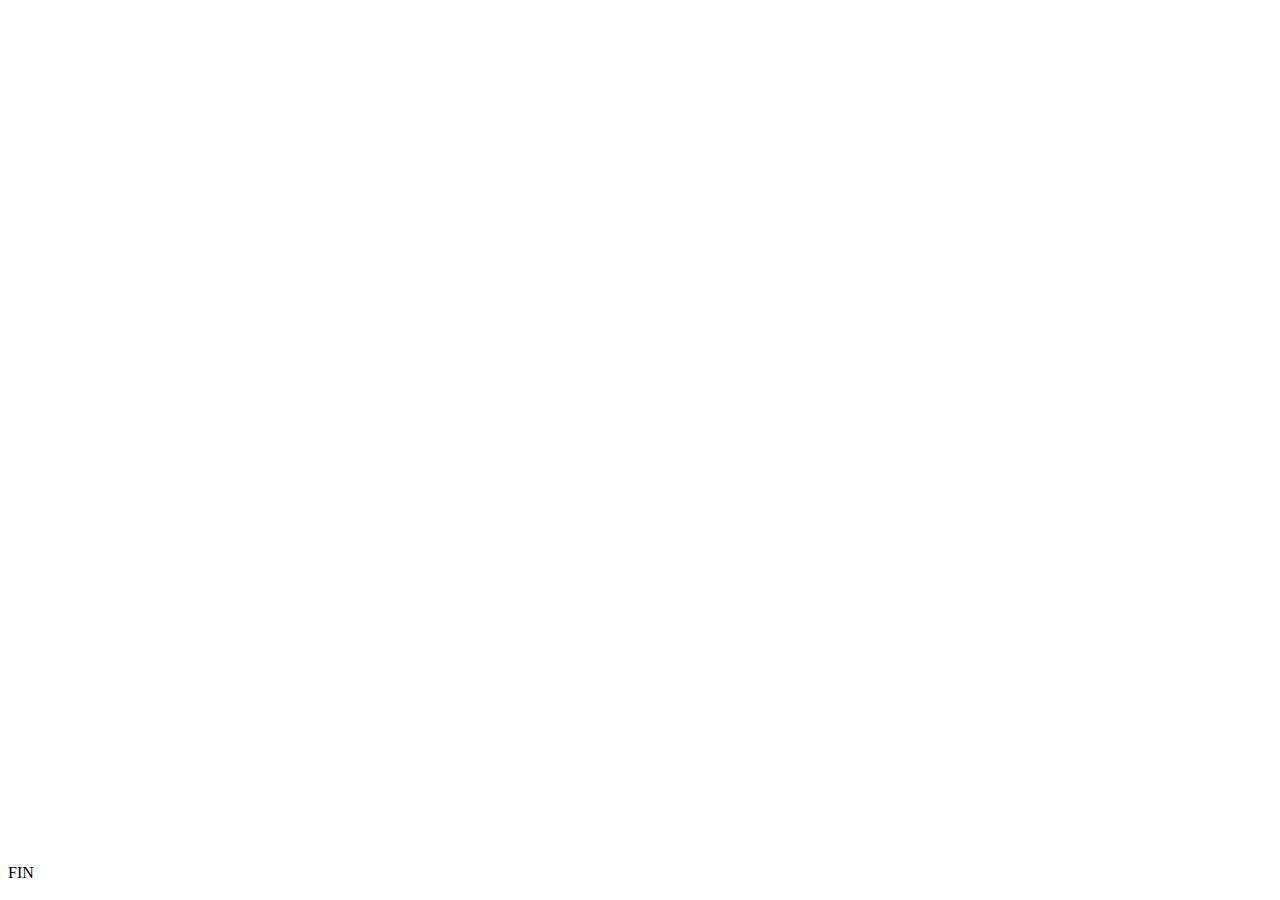
==== datosExploratorios.html @ e4d14ca7 "datos exploratorios" ====
<!DOCTYPE html>
<html>
<head>
  <meta charset="utf-8">
  <meta name="viewport" content="width=device-width">
  <title>JS Bin</title>
</head>
<body>
<div class="flourish-embed flourish-chart" data-src="visualisation/9457059"><script src="https://public.flourish.studio/resources/embed.js"></script></div>
  <div class="flourish-embed flourish-chart" data-src="visualisation/9457242"><script src="https://public.flourish.studio/resources/embed.js"></script></div>
  <iframe title="GE en el tiempo" aria-label="Column Chart" id="datawrapper-chart-DN7m6" src="https://datawrapper.dwcdn.net/DN7m6/1/" scrolling="no" frameborder="0" style="width: 0; min-width: 100% !important; border: none;" height="414"></iframe><script type="text/javascript">!function(){"use strict";window.addEventListener("message",(function(e){if(void 0!==e.data["datawrapper-height"]){var t=document.querySelectorAll("iframe");for(var a in e.data["datawrapper-height"])for(var r=0;r<t.length;r++){if(t[r].contentWindow===e.source)t[r].style.height=e.data["datawrapper-height"][a]+"px"}}}))}();
  </script>
  <iframe title="GE vs GF" aria-label="Interactive line chart" id="datawrapper-chart-3vJqE" src="https://datawrapper.dwcdn.net/3vJqE/1/" scrolling="no" frameborder="0" style="width: 0; min-width: 100% !important; border: none;" height="400"></iframe><script type="text/javascript">!function(){"use strict";window.addEventListener("message",(function(e){if(void 0!==e.data["datawrapper-height"]){var t=document.querySelectorAll("iframe");for(var a in e.data["datawrapper-height"])for(var r=0;r<t.length;r++){if(t[r].contentWindow===e.source)t[r].style.height=e.data["datawrapper-height"][a]+"px"}}}))}();
  </script>
  <div class='tableauPlaceholder' id='viz1650649063774' style='position: relative'><noscript><a href='#'><img alt='Porcentaje de Derrotas ' src='https:&#47;&#47;public.tableau.com&#47;static&#47;images&#47;Po&#47;PorcentajesdeDerrotas&#47;Sheet6&#47;1_rss.png' style='border: none' /></a></noscript><object class='tableauViz'  style='display:none;'><param name='host_url' value='https%3A%2F%2Fpublic.tableau.com%2F' /> <param name='embed_code_version' value='3' /> <param name='site_root' value='' /><param name='name' value='PorcentajesdeDerrotas&#47;Sheet6' /><param name='tabs' value='no' /><param name='toolbar' value='yes' /><param name='static_image' value='https:&#47;&#47;public.tableau.com&#47;static&#47;images&#47;Po&#47;PorcentajesdeDerrotas&#47;Sheet6&#47;1.png' /> <param name='animate_transition' value='yes' /><param name='display_static_image' value='yes' /><param name='display_spinner' value='yes' /><param name='display_overlay' value='yes' /><param name='display_count' value='yes' /><param name='language' value='es-ES' /></object></div>                <script type='text/javascript'>                    var divElement = document.getElementById('viz1650649063774');                    var vizElement = divElement.getElementsByTagName('object')[0];                    vizElement.style.width='100%';vizElement.style.height=(divElement.offsetWidth*0.75)+'px';                    var scriptElement = document.createElement('script');                    scriptElement.src = 'https://public.tableau.com/javascripts/api/viz_v1.js';                    vizElement.parentNode.insertBefore(scriptElement, vizElement);                </script>
  <div class='tableauPlaceholder' id='viz1650649112681' style='position: relative'><noscript><a href='#'><img alt='Porcentajes de Victorias ' src='https:&#47;&#47;public.tableau.com&#47;static&#47;images&#47;Po&#47;PorcentajesdeVictorias&#47;Sheet5&#47;1_rss.png' style='border: none' /></a></noscript><object class='tableauViz'  style='display:none;'><param name='host_url' value='https%3A%2F%2Fpublic.tableau.com%2F' /> <param name='embed_code_version' value='3' /> <param name='site_root' value='' /><param name='name' value='PorcentajesdeVictorias&#47;Sheet5' /><param name='tabs' value='no' /><param name='toolbar' value='yes' /><param name='static_image' value='https:&#47;&#47;public.tableau.com&#47;static&#47;images&#47;Po&#47;PorcentajesdeVictorias&#47;Sheet5&#47;1.png' /> <param name='animate_transition' value='yes' /><param name='display_static_image' value='yes' /><param name='display_spinner' value='yes' /><param name='display_overlay' value='yes' /><param name='display_count' value='yes' /><param name='language' value='es-ES' /></object></div>                <script type='text/javascript'>                    var divElement = document.getElementById('viz1650649112681');                    var vizElement = divElement.getElementsByTagName('object')[0];                    vizElement.style.width='100%';vizElement.style.height=(divElement.offsetWidth*0.75)+'px';                    var scriptElement = document.createElement('script');                    scriptElement.src = 'https://public.tableau.com/javascripts/api/viz_v1.js';                    vizElement.parentNode.insertBefore(scriptElement, vizElement);                </script>
  <div class='tableauPlaceholder' id='viz1650649136864' style='position: relative'><noscript><a href='#'><img alt='Porcentaje de Resultados ' src='https:&#47;&#47;public.tableau.com&#47;static&#47;images&#47;Po&#47;PorcentajesdeResultados&#47;Sheet4&#47;1_rss.png' style='border: none' /></a></noscript><object class='tableauViz'  style='display:none;'><param name='host_url' value='https%3A%2F%2Fpublic.tableau.com%2F' /> <param name='embed_code_version' value='3' /> <param name='site_root' value='' /><param name='name' value='PorcentajesdeResultados&#47;Sheet4' /><param name='tabs' value='no' /><param name='toolbar' value='yes' /><param name='static_image' value='https:&#47;&#47;public.tableau.com&#47;static&#47;images&#47;Po&#47;PorcentajesdeResultados&#47;Sheet4&#47;1.png' /> <param name='animate_transition' value='yes' /><param name='display_static_image' value='yes' /><param name='display_spinner' value='yes' /><param name='display_overlay' value='yes' /><param name='display_count' value='yes' /><param name='language' value='es-ES' /></object></div>                <script type='text/javascript'>                    var divElement = document.getElementById('viz1650649136864');                    var vizElement = divElement.getElementsByTagName('object')[0];                    vizElement.style.width='100%';vizElement.style.height=(divElement.offsetWidth*0.75)+'px';                    var scriptElement = document.createElement('script');                    scriptElement.src = 'https://public.tableau.com/javascripts/api/viz_v1.js';                    vizElement.parentNode.insertBefore(scriptElement, vizElement);                </script>
  <div class='tableauPlaceholder' id='viz1650649145135' style='position: relative'><noscript><a href='#'><img alt='Resultados vs Equipos ' src='https:&#47;&#47;public.tableau.com&#47;static&#47;images&#47;Re&#47;ResultadosvsEquipos&#47;Sheet3&#47;1_rss.png' style='border: none' /></a></noscript><object class='tableauViz'  style='display:none;'><param name='host_url' value='https%3A%2F%2Fpublic.tableau.com%2F' /> <param name='embed_code_version' value='3' /> <param name='site_root' value='' /><param name='name' value='ResultadosvsEquipos&#47;Sheet3' /><param name='tabs' value='no' /><param name='toolbar' value='yes' /><param name='static_image' value='https:&#47;&#47;public.tableau.com&#47;static&#47;images&#47;Re&#47;ResultadosvsEquipos&#47;Sheet3&#47;1.png' /> <param name='animate_transition' value='yes' /><param name='display_static_image' value='yes' /><param name='display_spinner' value='yes' /><param name='display_overlay' value='yes' /><param name='display_count' value='yes' /><param name='language' value='es-ES' /></object></div>                <script type='text/javascript'>                    var divElement = document.getElementById('viz1650649145135');                    var vizElement = divElement.getElementsByTagName('object')[0];                    vizElement.style.width='100%';vizElement.style.height=(divElement.offsetWidth*0.75)+'px';                    var scriptElement = document.createElement('script');                    scriptElement.src = 'https://public.tableau.com/javascripts/api/viz_v1.js';                    vizElement.parentNode.insertBefore(scriptElement, vizElement);                </script>
  <div class='tableauPlaceholder' id='viz1650649152016' style='position: relative'><noscript><a href='#'><img alt='Frecuencia de GF y GE ' src='https:&#47;&#47;public.tableau.com&#47;static&#47;images&#47;Fr&#47;FrecuenciadeGFyGE&#47;Sheet2&#47;1_rss.png' style='border: none' /></a></noscript><object class='tableauViz'  style='display:none;'><param name='host_url' value='https%3A%2F%2Fpublic.tableau.com%2F' /> <param name='embed_code_version' value='3' /> <param name='site_root' value='' /><param name='name' value='FrecuenciadeGFyGE&#47;Sheet2' /><param name='tabs' value='no' /><param name='toolbar' value='yes' /><param name='static_image' value='https:&#47;&#47;public.tableau.com&#47;static&#47;images&#47;Fr&#47;FrecuenciadeGFyGE&#47;Sheet2&#47;1.png' /> <param name='animate_transition' value='yes' /><param name='display_static_image' value='yes' /><param name='display_spinner' value='yes' /><param name='display_overlay' value='yes' /><param name='display_count' value='yes' /><param name='language' value='es-ES' /></object></div>                <script type='text/javascript'>                    var divElement = document.getElementById('viz1650649152016');                    var vizElement = divElement.getElementsByTagName('object')[0];                    vizElement.style.width='100%';vizElement.style.height=(divElement.offsetWidth*0.75)+'px';                    var scriptElement = document.createElement('script');                    scriptElement.src = 'https://public.tableau.com/javascripts/api/viz_v1.js';                    vizElement.parentNode.insertBefore(scriptElement, vizElement);                </script>
  <br />
  <div>
    <p>FIN</p>
  </div>
</body>
</html>
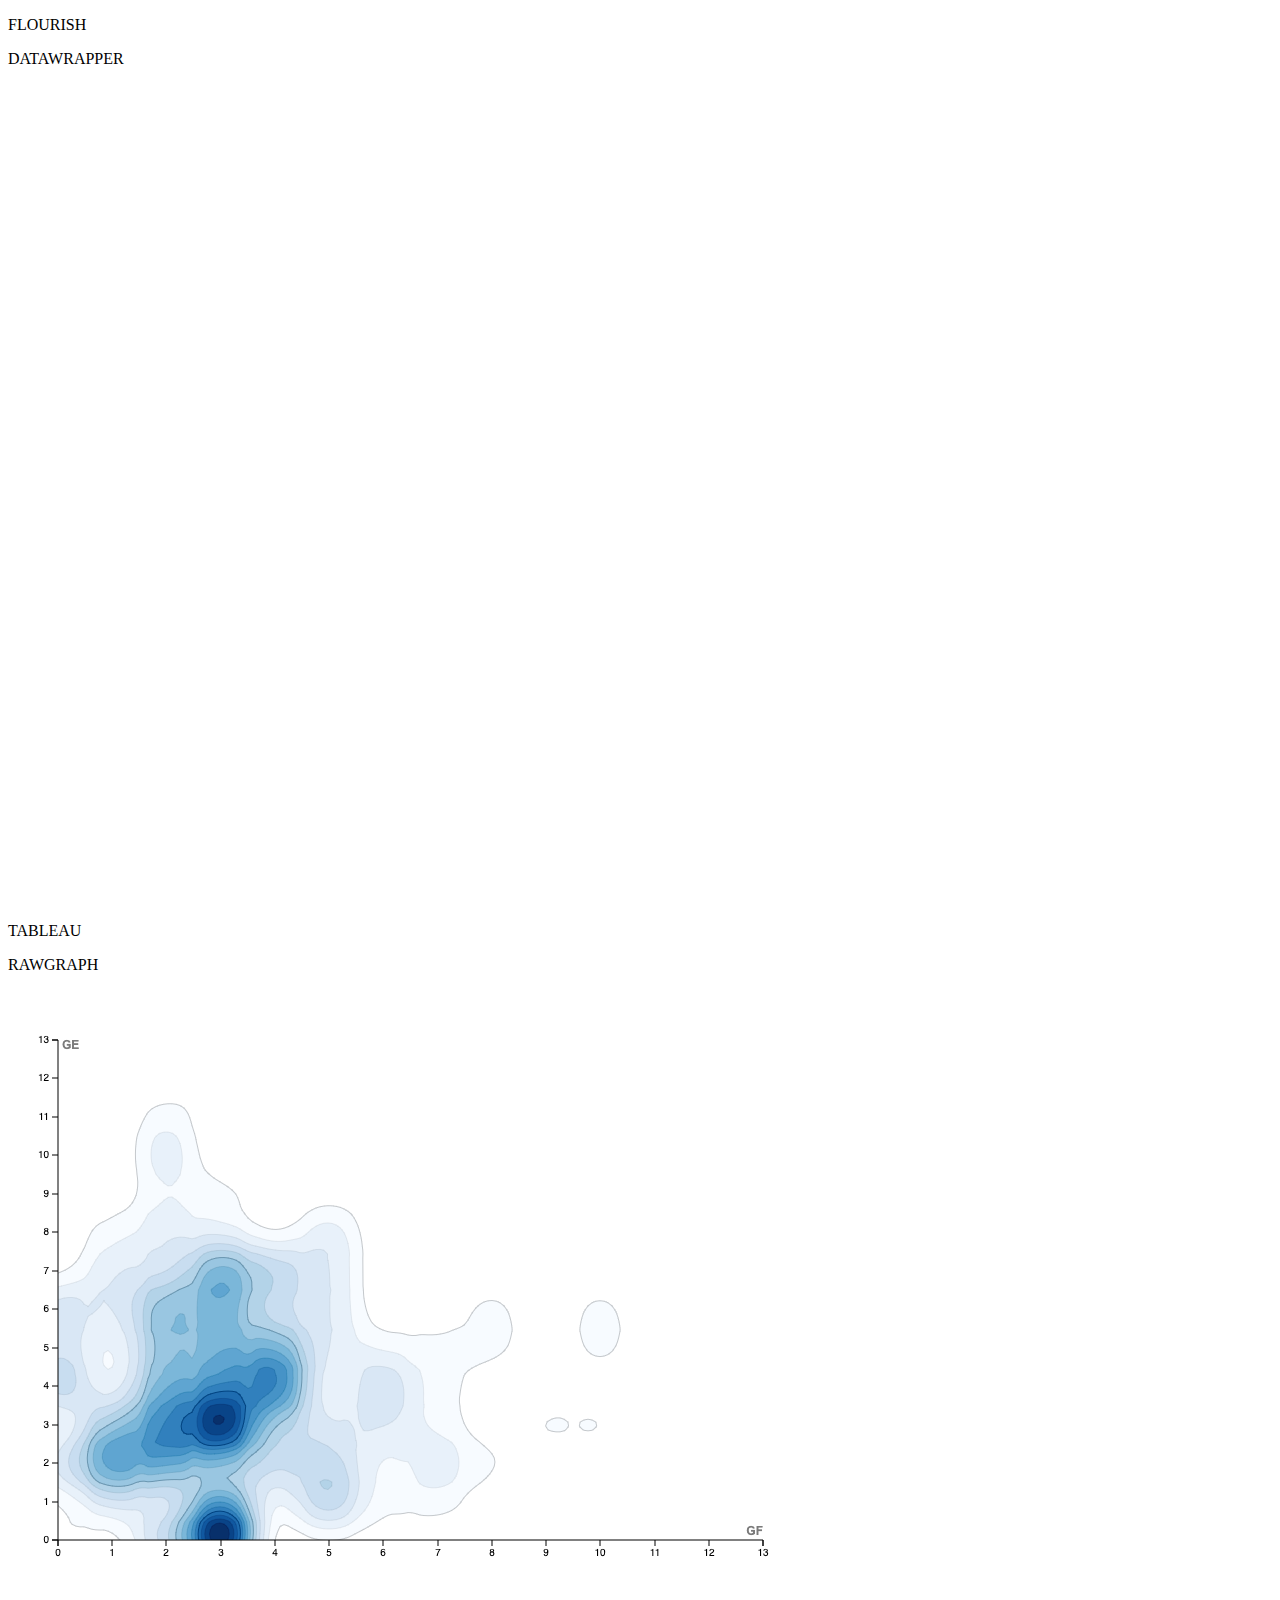
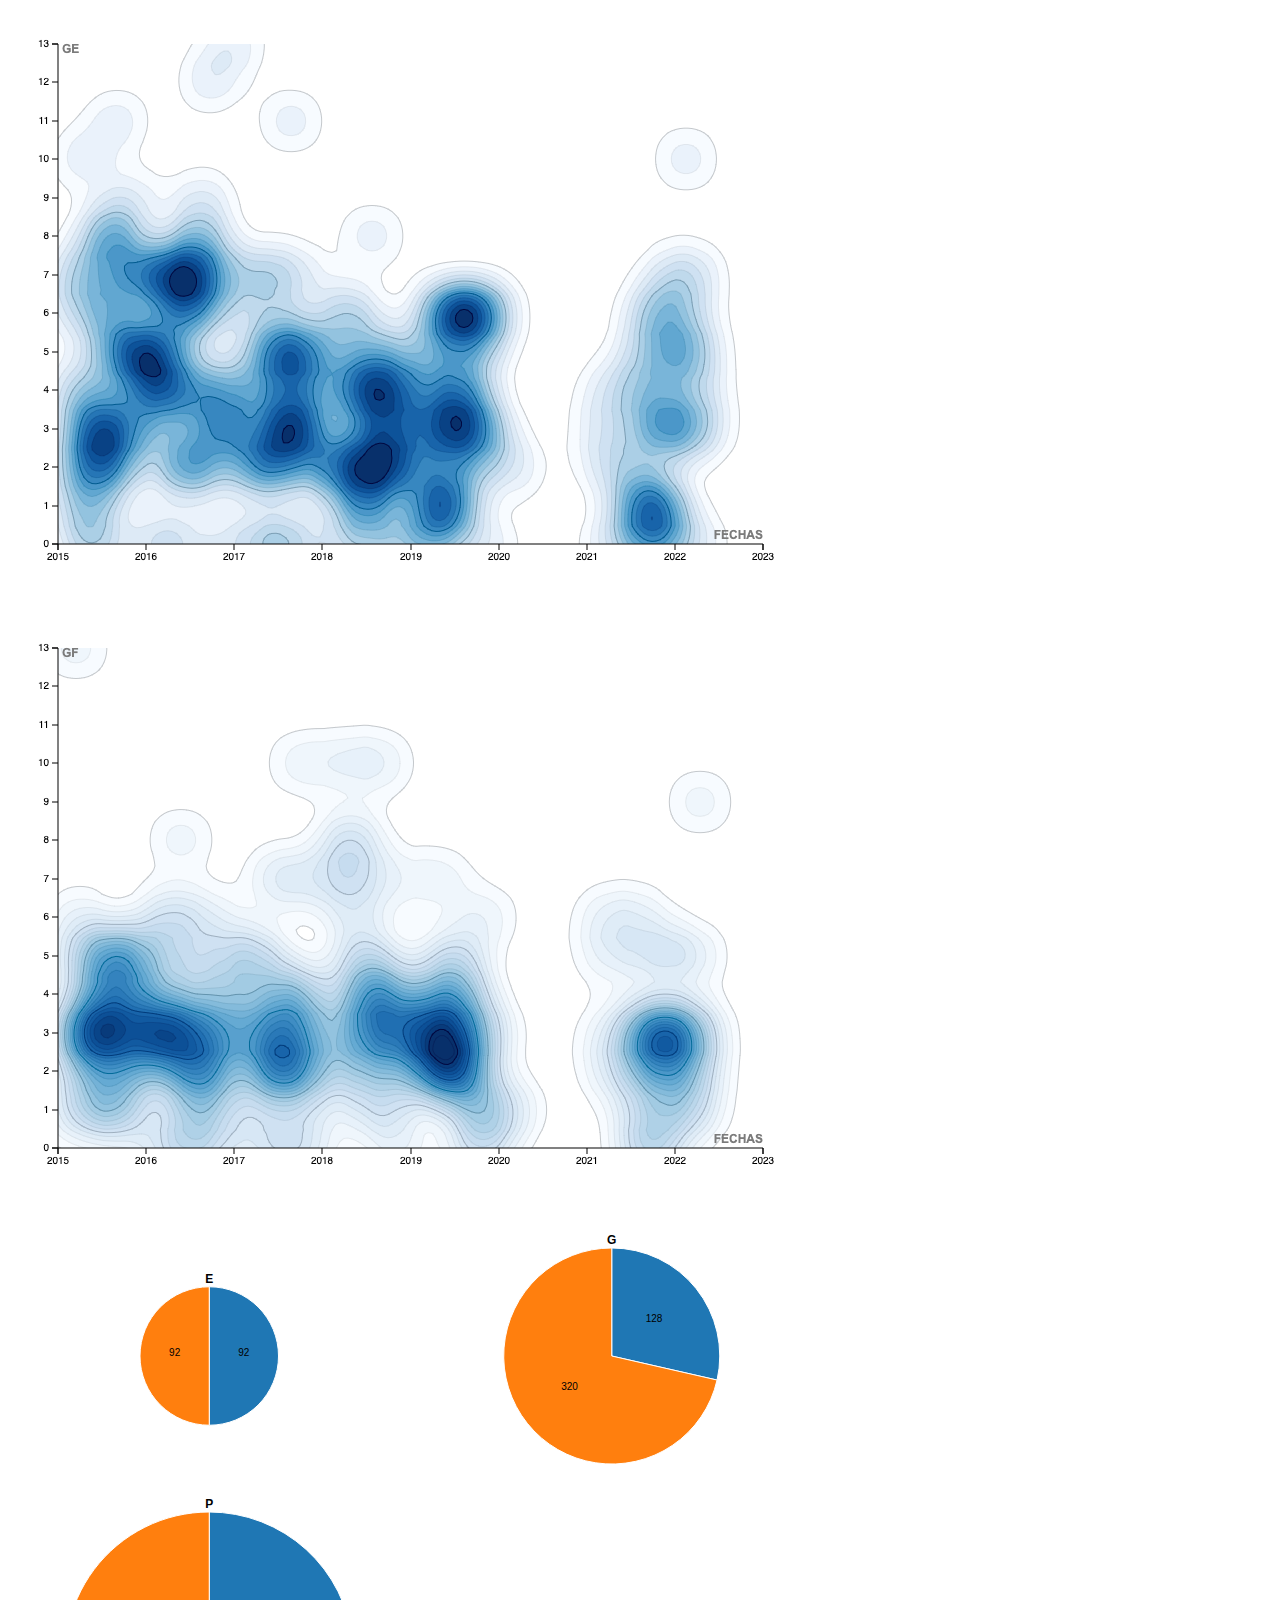
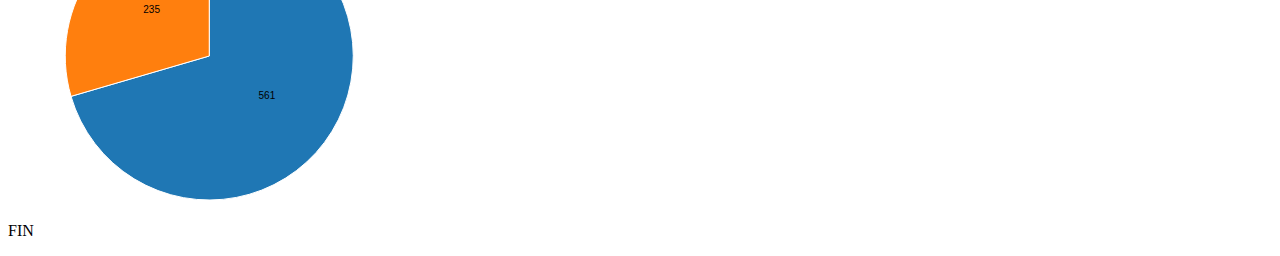
==== commit 4583365e: "add rawgraph viz" ====
--- a/datosExploratorios.html
+++ b/datosExploratorios.html
@@ -3,20 +3,36 @@
 <head>
   <meta charset="utf-8">
   <meta name="viewport" content="width=device-width">
-  <title>JS Bin</title>
+  <title>Datos Exploratorios</title>
 </head>
 <body>
-<div class="flourish-embed flourish-chart" data-src="visualisation/9457059"><script src="https://public.flourish.studio/resources/embed.js"></script></div>
+  <div>
+    <p>FLOURISH</p>
+  </div>
+  <div class="flourish-embed flourish-chart" data-src="visualisation/9457059"><script src="https://public.flourish.studio/resources/embed.js"></script></div>
   <div class="flourish-embed flourish-chart" data-src="visualisation/9457242"><script src="https://public.flourish.studio/resources/embed.js"></script></div>
+  <div>
+    <p>DATAWRAPPER</p>
+  </div>
   <iframe title="GE en el tiempo" aria-label="Column Chart" id="datawrapper-chart-DN7m6" src="https://datawrapper.dwcdn.net/DN7m6/1/" scrolling="no" frameborder="0" style="width: 0; min-width: 100% !important; border: none;" height="414"></iframe><script type="text/javascript">!function(){"use strict";window.addEventListener("message",(function(e){if(void 0!==e.data["datawrapper-height"]){var t=document.querySelectorAll("iframe");for(var a in e.data["datawrapper-height"])for(var r=0;r<t.length;r++){if(t[r].contentWindow===e.source)t[r].style.height=e.data["datawrapper-height"][a]+"px"}}}))}();
   </script>
   <iframe title="GE vs GF" aria-label="Interactive line chart" id="datawrapper-chart-3vJqE" src="https://datawrapper.dwcdn.net/3vJqE/1/" scrolling="no" frameborder="0" style="width: 0; min-width: 100% !important; border: none;" height="400"></iframe><script type="text/javascript">!function(){"use strict";window.addEventListener("message",(function(e){if(void 0!==e.data["datawrapper-height"]){var t=document.querySelectorAll("iframe");for(var a in e.data["datawrapper-height"])for(var r=0;r<t.length;r++){if(t[r].contentWindow===e.source)t[r].style.height=e.data["datawrapper-height"][a]+"px"}}}))}();
   </script>
+  <div>
+    <p>TABLEAU</p>
+  </div>
   <div class='tableauPlaceholder' id='viz1650649063774' style='position: relative'><noscript><a href='#'><img alt='Porcentaje de Derrotas ' src='https:&#47;&#47;public.tableau.com&#47;static&#47;images&#47;Po&#47;PorcentajesdeDerrotas&#47;Sheet6&#47;1_rss.png' style='border: none' /></a></noscript><object class='tableauViz'  style='display:none;'><param name='host_url' value='https%3A%2F%2Fpublic.tableau.com%2F' /> <param name='embed_code_version' value='3' /> <param name='site_root' value='' /><param name='name' value='PorcentajesdeDerrotas&#47;Sheet6' /><param name='tabs' value='no' /><param name='toolbar' value='yes' /><param name='static_image' value='https:&#47;&#47;public.tableau.com&#47;static&#47;images&#47;Po&#47;PorcentajesdeDerrotas&#47;Sheet6&#47;1.png' /> <param name='animate_transition' value='yes' /><param name='display_static_image' value='yes' /><param name='display_spinner' value='yes' /><param name='display_overlay' value='yes' /><param name='display_count' value='yes' /><param name='language' value='es-ES' /></object></div>                <script type='text/javascript'>                    var divElement = document.getElementById('viz1650649063774');                    var vizElement = divElement.getElementsByTagName('object')[0];                    vizElement.style.width='100%';vizElement.style.height=(divElement.offsetWidth*0.75)+'px';                    var scriptElement = document.createElement('script');                    scriptElement.src = 'https://public.tableau.com/javascripts/api/viz_v1.js';                    vizElement.parentNode.insertBefore(scriptElement, vizElement);                </script>
   <div class='tableauPlaceholder' id='viz1650649112681' style='position: relative'><noscript><a href='#'><img alt='Porcentajes de Victorias ' src='https:&#47;&#47;public.tableau.com&#47;static&#47;images&#47;Po&#47;PorcentajesdeVictorias&#47;Sheet5&#47;1_rss.png' style='border: none' /></a></noscript><object class='tableauViz'  style='display:none;'><param name='host_url' value='https%3A%2F%2Fpublic.tableau.com%2F' /> <param name='embed_code_version' value='3' /> <param name='site_root' value='' /><param name='name' value='PorcentajesdeVictorias&#47;Sheet5' /><param name='tabs' value='no' /><param name='toolbar' value='yes' /><param name='static_image' value='https:&#47;&#47;public.tableau.com&#47;static&#47;images&#47;Po&#47;PorcentajesdeVictorias&#47;Sheet5&#47;1.png' /> <param name='animate_transition' value='yes' /><param name='display_static_image' value='yes' /><param name='display_spinner' value='yes' /><param name='display_overlay' value='yes' /><param name='display_count' value='yes' /><param name='language' value='es-ES' /></object></div>                <script type='text/javascript'>                    var divElement = document.getElementById('viz1650649112681');                    var vizElement = divElement.getElementsByTagName('object')[0];                    vizElement.style.width='100%';vizElement.style.height=(divElement.offsetWidth*0.75)+'px';                    var scriptElement = document.createElement('script');                    scriptElement.src = 'https://public.tableau.com/javascripts/api/viz_v1.js';                    vizElement.parentNode.insertBefore(scriptElement, vizElement);                </script>
   <div class='tableauPlaceholder' id='viz1650649136864' style='position: relative'><noscript><a href='#'><img alt='Porcentaje de Resultados ' src='https:&#47;&#47;public.tableau.com&#47;static&#47;images&#47;Po&#47;PorcentajesdeResultados&#47;Sheet4&#47;1_rss.png' style='border: none' /></a></noscript><object class='tableauViz'  style='display:none;'><param name='host_url' value='https%3A%2F%2Fpublic.tableau.com%2F' /> <param name='embed_code_version' value='3' /> <param name='site_root' value='' /><param name='name' value='PorcentajesdeResultados&#47;Sheet4' /><param name='tabs' value='no' /><param name='toolbar' value='yes' /><param name='static_image' value='https:&#47;&#47;public.tableau.com&#47;static&#47;images&#47;Po&#47;PorcentajesdeResultados&#47;Sheet4&#47;1.png' /> <param name='animate_transition' value='yes' /><param name='display_static_image' value='yes' /><param name='display_spinner' value='yes' /><param name='display_overlay' value='yes' /><param name='display_count' value='yes' /><param name='language' value='es-ES' /></object></div>                <script type='text/javascript'>                    var divElement = document.getElementById('viz1650649136864');                    var vizElement = divElement.getElementsByTagName('object')[0];                    vizElement.style.width='100%';vizElement.style.height=(divElement.offsetWidth*0.75)+'px';                    var scriptElement = document.createElement('script');                    scriptElement.src = 'https://public.tableau.com/javascripts/api/viz_v1.js';                    vizElement.parentNode.insertBefore(scriptElement, vizElement);                </script>
   <div class='tableauPlaceholder' id='viz1650649145135' style='position: relative'><noscript><a href='#'><img alt='Resultados vs Equipos ' src='https:&#47;&#47;public.tableau.com&#47;static&#47;images&#47;Re&#47;ResultadosvsEquipos&#47;Sheet3&#47;1_rss.png' style='border: none' /></a></noscript><object class='tableauViz'  style='display:none;'><param name='host_url' value='https%3A%2F%2Fpublic.tableau.com%2F' /> <param name='embed_code_version' value='3' /> <param name='site_root' value='' /><param name='name' value='ResultadosvsEquipos&#47;Sheet3' /><param name='tabs' value='no' /><param name='toolbar' value='yes' /><param name='static_image' value='https:&#47;&#47;public.tableau.com&#47;static&#47;images&#47;Re&#47;ResultadosvsEquipos&#47;Sheet3&#47;1.png' /> <param name='animate_transition' value='yes' /><param name='display_static_image' value='yes' /><param name='display_spinner' value='yes' /><param name='display_overlay' value='yes' /><param name='display_count' value='yes' /><param name='language' value='es-ES' /></object></div>                <script type='text/javascript'>                    var divElement = document.getElementById('viz1650649145135');                    var vizElement = divElement.getElementsByTagName('object')[0];                    vizElement.style.width='100%';vizElement.style.height=(divElement.offsetWidth*0.75)+'px';                    var scriptElement = document.createElement('script');                    scriptElement.src = 'https://public.tableau.com/javascripts/api/viz_v1.js';                    vizElement.parentNode.insertBefore(scriptElement, vizElement);                </script>
   <div class='tableauPlaceholder' id='viz1650649152016' style='position: relative'><noscript><a href='#'><img alt='Frecuencia de GF y GE ' src='https:&#47;&#47;public.tableau.com&#47;static&#47;images&#47;Fr&#47;FrecuenciadeGFyGE&#47;Sheet2&#47;1_rss.png' style='border: none' /></a></noscript><object class='tableauViz'  style='display:none;'><param name='host_url' value='https%3A%2F%2Fpublic.tableau.com%2F' /> <param name='embed_code_version' value='3' /> <param name='site_root' value='' /><param name='name' value='FrecuenciadeGFyGE&#47;Sheet2' /><param name='tabs' value='no' /><param name='toolbar' value='yes' /><param name='static_image' value='https:&#47;&#47;public.tableau.com&#47;static&#47;images&#47;Fr&#47;FrecuenciadeGFyGE&#47;Sheet2&#47;1.png' /> <param name='animate_transition' value='yes' /><param name='display_static_image' value='yes' /><param name='display_spinner' value='yes' /><param name='display_overlay' value='yes' /><param name='display_count' value='yes' /><param name='language' value='es-ES' /></object></div>                <script type='text/javascript'>                    var divElement = document.getElementById('viz1650649152016');                    var vizElement = divElement.getElementsByTagName('object')[0];                    vizElement.style.width='100%';vizElement.style.height=(divElement.offsetWidth*0.75)+'px';                    var scriptElement = document.createElement('script');                    scriptElement.src = 'https://public.tableau.com/javascripts/api/viz_v1.js';                    vizElement.parentNode.insertBefore(scriptElement, vizElement);                </script>
+  <div>
+    <p>RAWGRAPH</p>
+  </div>
+    <img src="RawGraph/GEvsGF.png" alt="GE vs GF">
+    <img src="RawGraph/GEvsTiempo.png" alt="GE vs Tiempo">
+    <img src="RawGraph/GFvsTiempo.png" alt="GF vs Tiempo">
+    <img src="RawGraph/ProporcionDeGolesEnGEP.svg" alt="Proporcion de Goles en Ganados, Empatados y Perdidos">
   <br />
   <div>
     <p>FIN</p>
